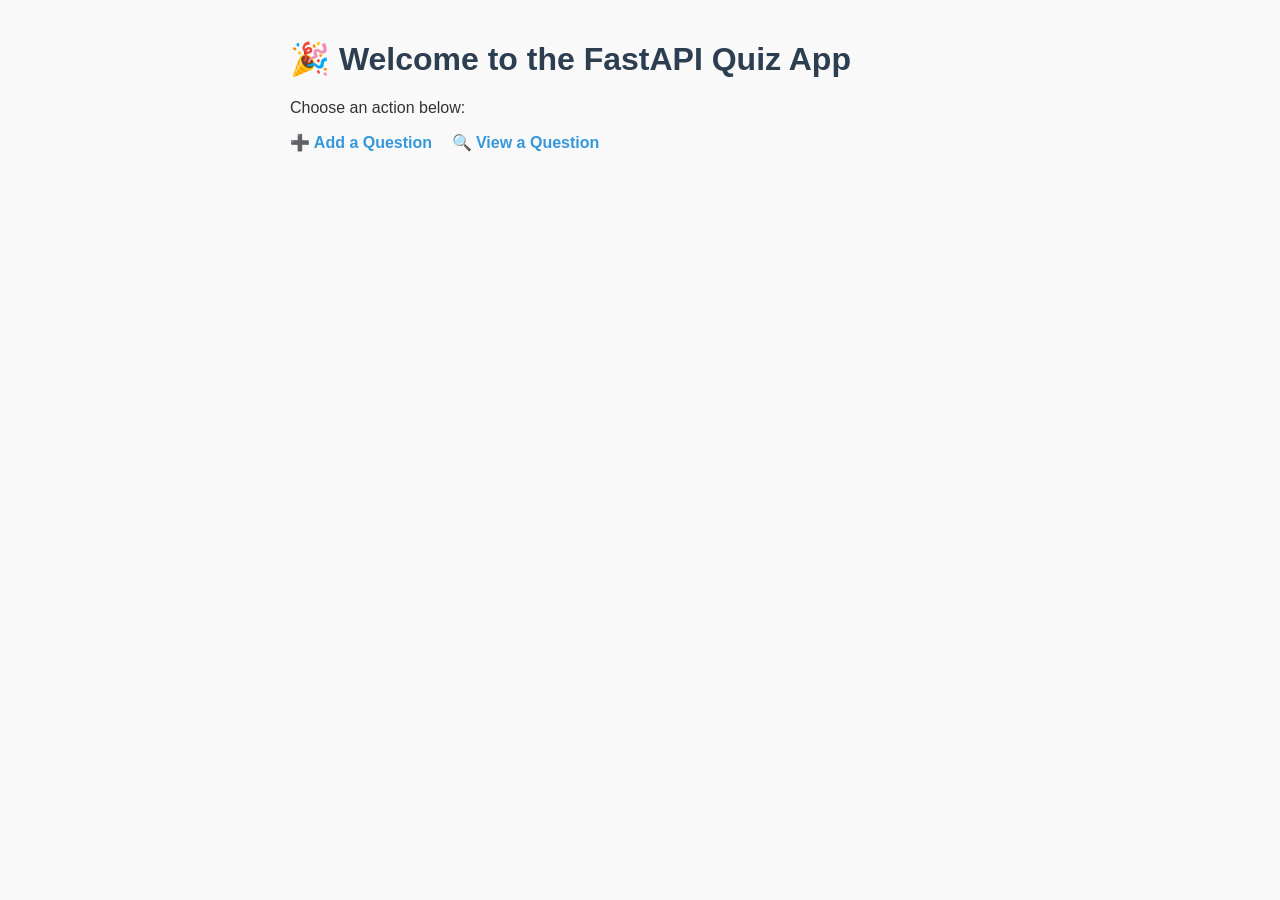
==== templates/index.html @ e8fa6879 "Add files via upload" ====
<!DOCTYPE html>
<html>
  <head>
    <title>FastAPI Quiz App</title>
    <link rel="stylesheet" href="/static/styles.css" />
  </head>
  <body>
    <div class="container">
      <h1>🎉 Welcome to the FastAPI Quiz App</h1>
      <p>Choose an action below:</p>
      <a href="/add-question">➕ Add a Question</a>
      <a href="/view-question">🔍 View a Question</a>
    </div>
  </body>
</html>
---- static/styles.css ----
/* Global styles */
body {
  font-family: "Segoe UI", Tahoma, Geneva, Verdana, sans-serif;
  margin: 40px;
  background-color: #f9f9f9;
  color: #333;
}

h1,
h2 {
  color: #2c3e50;
}

a {
  color: #3498db;
  text-decoration: none;
  font-weight: bold;
  margin-right: 15px;
}

a:hover {
  text-decoration: underline;
}

form {
  background: #fff;
  padding: 25px;
  border-radius: 8px;
  box-shadow: 0 2px 8px rgba(0, 0, 0, 0.1);
  max-width: 600px;
}

label {
  font-weight: 500;
}

input[type="text"],
input[type="number"] {
  width: 100%;
  padding: 10px;
  margin: 8px 0 20px 0;
  border: 1px solid #ccc;
  border-radius: 4px;
  box-sizing: border-box;
}

button {
  background-color: #2ecc71;
  color: white;
  padding: 10px 18px;
  border: none;
  border-radius: 4px;
  cursor: pointer;
  font-weight: bold;
}

button:hover {
  background-color: #27ae60;
}

#choices .choice {
  display: flex;
  gap: 10px;
  align-items: center;
  margin-bottom: 10px;
}

#questionDisplay,
#choicesDisplay {
  margin-top: 20px;
  background: #fff;
  padding: 20px;
  border-radius: 8px;
  box-shadow: 0 1px 6px rgba(0, 0, 0, 0.1);
}

ul {
  padding-left: 20px;
}

.container {
  max-width: 700px;
  margin: 0 auto;
}
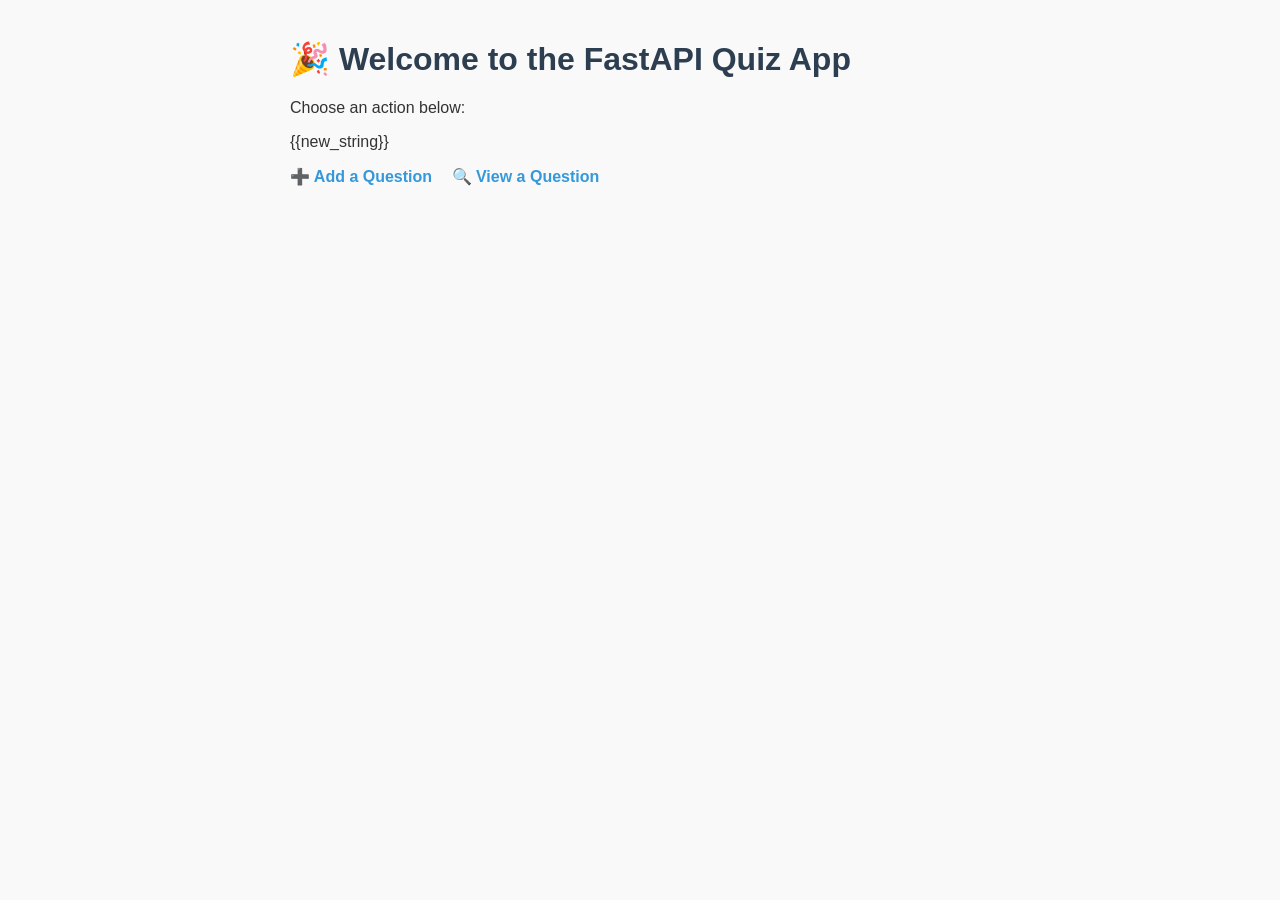
==== commit 4797933d: "files" ====
--- a/templates/index.html
+++ b/templates/index.html
@@ -8,6 +8,7 @@
     <div class="container">
       <h1>🎉 Welcome to the FastAPI Quiz App</h1>
       <p>Choose an action below:</p>
+      <p>{{new_string}}</p>
       <a href="/add-question">➕ Add a Question</a>
       <a href="/view-question">🔍 View a Question</a>
     </div>
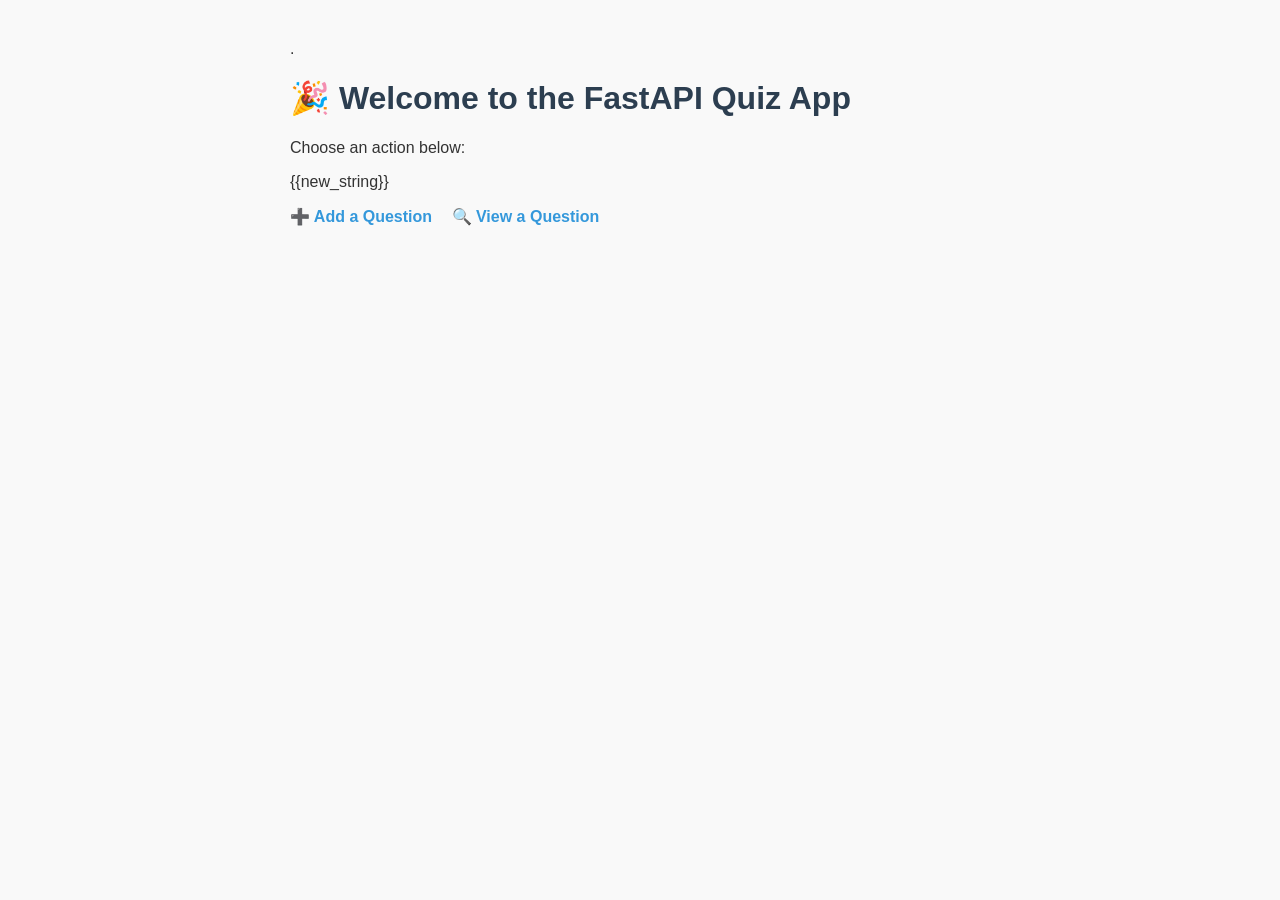
==== commit b518c828: "files" ====
--- a/templates/index.html
+++ b/templates/index.html
@@ -6,6 +6,7 @@
   </head>
   <body>
     <div class="container">
+      <p>.</p>
       <h1>🎉 Welcome to the FastAPI Quiz App</h1>
       <p>Choose an action below:</p>
       <p>{{new_string}}</p>
